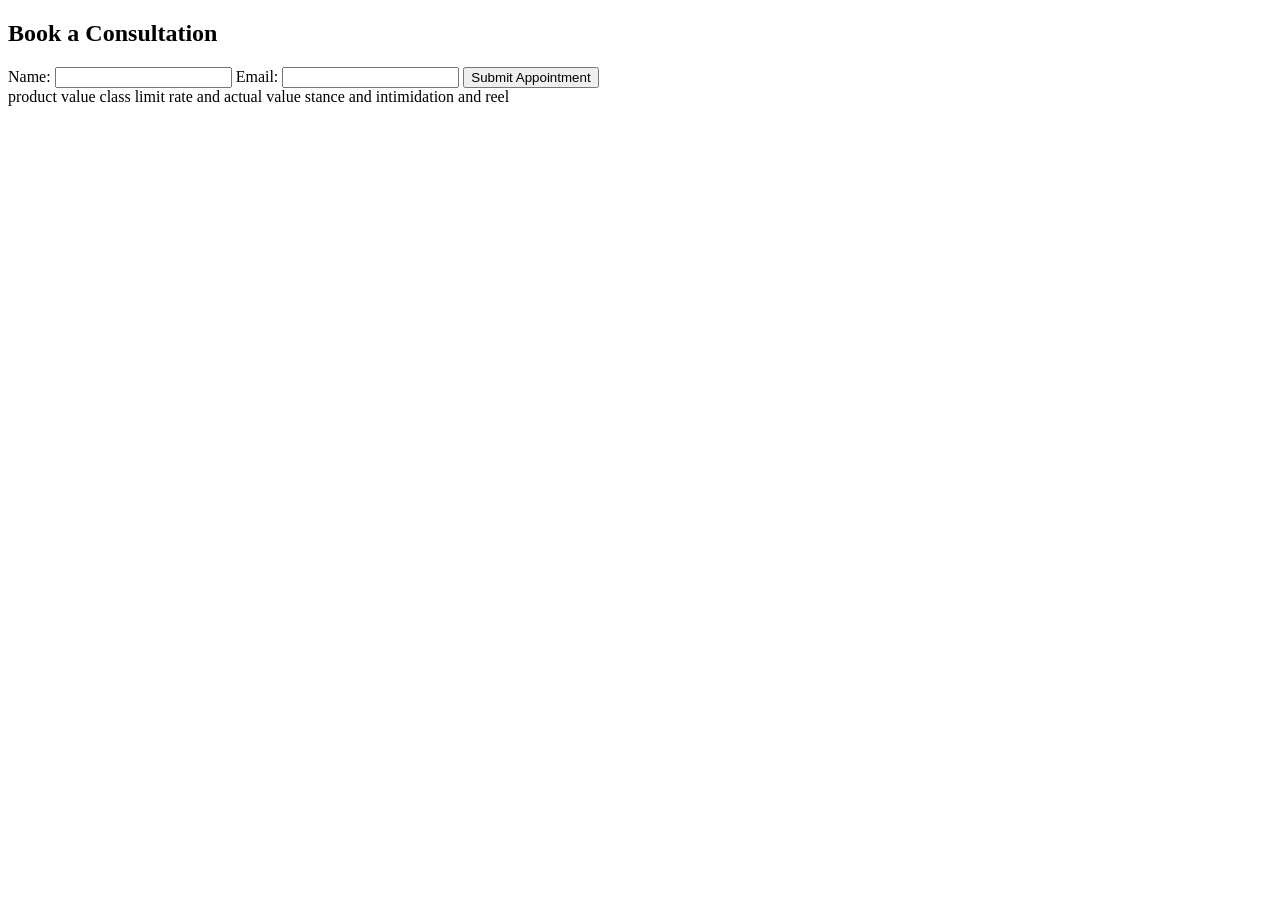
==== pages/appointments.html @ c3745ec6 "Initial commit: HTML & CSS base" ====
<!DOCTYPE html>
<html lang="en">
<head>
    <meta charset="UTF-8">
    <meta name="viewport" content="width=device-width, initial-scale=1.0">
    <title>Document</title>
</head>
<body>
    <main>
  <h2>Book a Consultation</h2>
  <form id="appointment-form">
    <label for="name">Name:</label>
    <input type="text" id="name" name="name" required>
    
    <label for="email">Email:</label>
    <input type="email" id="email" name="email" required>
    
    <button type="submit">Submit Appointment</button>
  </form>
</main>
    
</body>
</html>

<value>
  product value class
  limit rate and actual value stance and intimidation and reel
</value>

<limit>
  <label for = "email">
</limit>
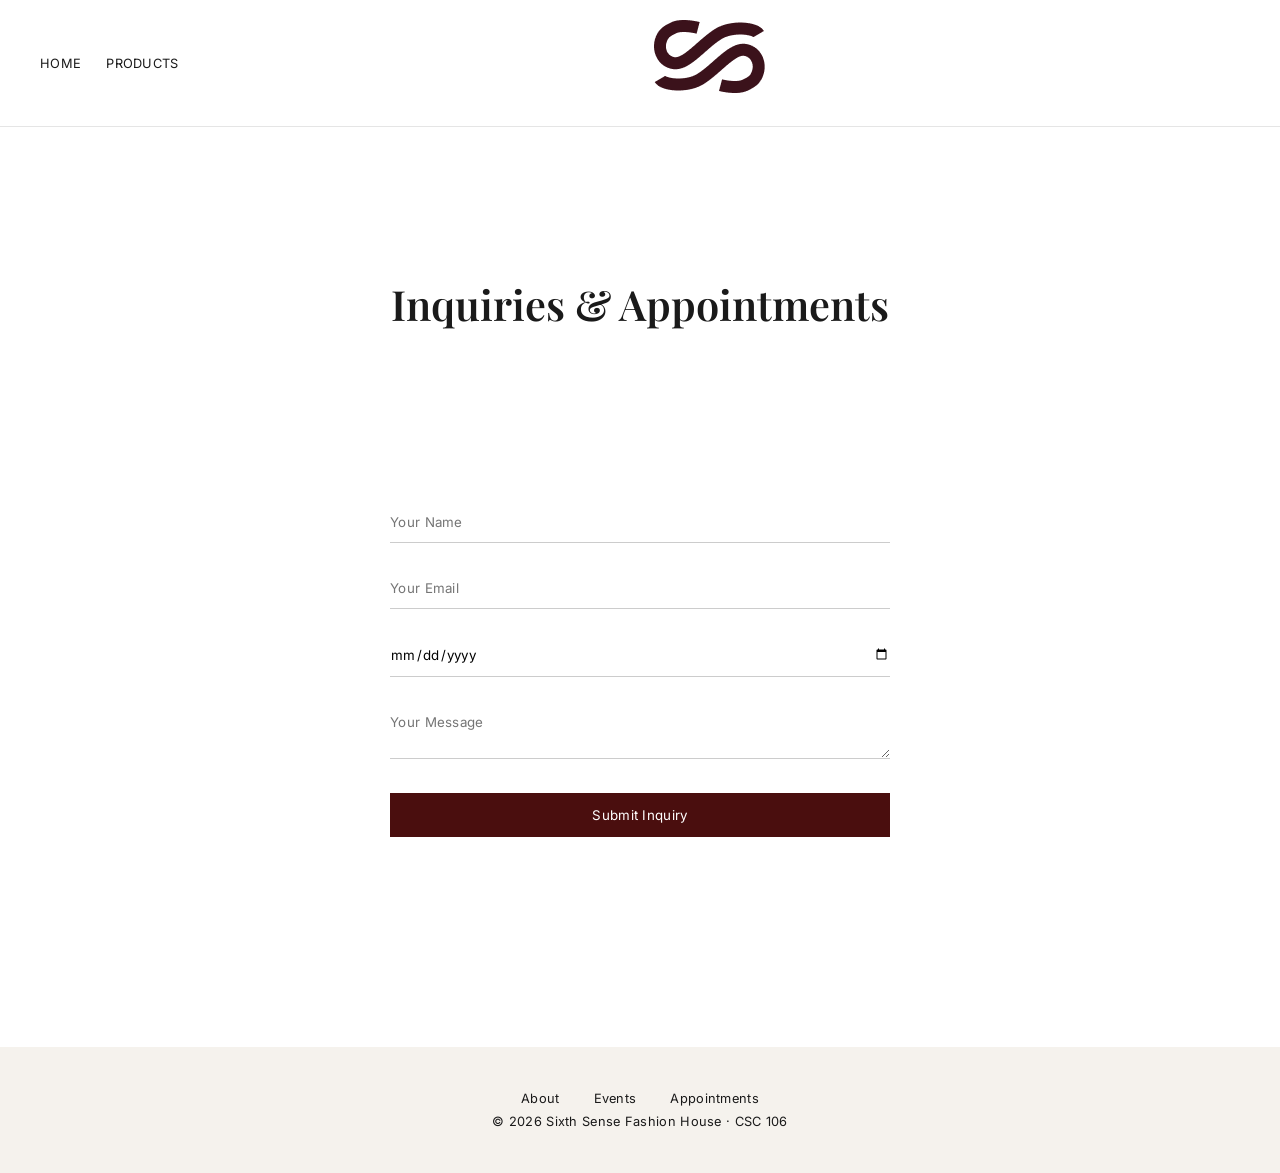
==== commit fa998c66: "Fixed deployment by adding redirect index and renaming home.html" ====
--- a/pages/appointments.html
+++ b/pages/appointments.html
@@ -1,33 +1,55 @@
-<!DOCTYPE html>
+<!--
+  Course: CSC 106 / IFT 203
+  Project: Sixth Sense Fashion House
+  Page: Home
+  Institution: MIVA Open University
+-->
+
+<!doctype html>
 <html lang="en">
-<head>
-    <meta charset="UTF-8">
-    <meta name="viewport" content="width=device-width, initial-scale=1.0">
-    <title>Document</title>
-</head>
-<body>
+  <head>
+    <meta charset="UTF-8" />
+    <meta name="viewport" content="width=device-width, initial-scale=1.0" />
+    <title>Sixth Sense Fashion House</title>
+    <link rel="stylesheet" href="../css/styles.css" />
+    <script src="../js/script.js" defer></script>
+  </head>
+
+  <body class="inner-page">
+    <header class="header">
+      <nav class="nav-left">
+        <a href="index.html">Home</a>
+        <a href="products.html">Products</a>
+      </nav>
+      <div class="logo">
+        <img src="../images/products/Logo1.png" alt="logo" />
+      </div>
+
+      <div class="nav-right"></div>
+    </header>
+
     <main>
-  <h2>Book a Consultation</h2>
-  <form id="appointment-form">
-    <label for="name">Name:</label>
-    <input type="text" id="name" name="name" required>
-    
-    <label for="email">Email:</label>
-    <input type="email" id="email" name="email" required>
-    
-    <button type="submit">Submit Appointment</button>
-  </form>
-</main>
-    
-</body>
+      <h1 class="page-title">Inquiries & Appointments</h1>
+
+      <section class="appointments">
+        <form>
+          <input type="text" placeholder="Your Name" />
+          <input type="email" placeholder="Your Email" />
+          <input type="date" />
+          <textarea placeholder="Your Message"></textarea>
+          <button type="submit">Submit Inquiry</button>
+        </form>
+      </section>
+    </main>
+    <!-- <marquee>
+      free shipping on orders over $100. Sixth Sense Fashion House.
+    </marquee> -->
+
+    <footer>
+      <a href="trustees.html">About</a>
+      <a href="events.html">Events</a>
+      <a href="appointments.html">Appointments</a>
+      <p>© 2026 Sixth Sense Fashion House · CSC 106</p>
+    </footer>
+  </body>
 </html>
-
-<value>
-  product value class
-  limit rate and actual value stance and intimidation and reel
-</value>
-
-<limit>
-  <label for = "email">
-</limit>
-
--- a/css/styles.css
+++ b/css/styles.css
@@ -0,0 +1,281 @@
+/* 
+  Sixth Sense Fashion House
+  CSC 106 – Web Development
+  Core styling and layout
+*/
+
+
+/* google fonts */
+@import url('https://fonts.googleapis.com/css2?family=Playfair+Display:ital,wght@0,400;0,600;1,400&family=Inter:wght@300;400;500&display=swap');
+
+/* Core design system */
+:root {
+  --white: #ffffff;
+  --bone: #f5f2ed;
+  --burgundy: #4a0e0e;
+  --text-dark: #1a1a1a;
+
+  --serif: "Playfair Display", serif;
+  --sans: "Inter", sans-serif;
+
+  --content-width: 1200px;
+}
+
+/* Reset */
+* {
+  margin: 0;
+  padding: 0;
+  box-sizing: border-box;
+}
+
+/* Global Base */
+body {
+  font-family: var(--sans);
+  background: var(--white);
+  color: var(--text-dark);
+  line-height: 1.8;
+}
+
+main {
+  max-width: var(--content-width);
+  margin: auto;
+}
+
+/* Typograpphy */
+h1, h2, h3 {
+  font-family: var(--serif);
+  font-weight: 600;
+}
+
+p, a, button, input, textarea {
+  font-family: var(--sans);
+  letter-spacing: 0.3px;
+}
+
+/* Header */
+header {
+  display: flex;
+  justify-content: space-between;
+  align-items: center;
+  padding: 20px 40px;
+  background: var(--white);
+  border-bottom: 1px solid #e5e5e5;
+}
+
+.nav-left {
+  display: flex;
+  gap: 25px;
+  justify-self: start;
+}
+
+.nav-left a {
+  text-decoration: none;
+  color: var(--text-dark);
+  font-size: 0.8rem;
+  text-transform: uppercase;
+}
+
+.nav-left a:hover {
+  color: var(--burgundy);
+}
+
+/* Header (Transparent) */
+.header--transparent {
+  width: 100%;
+  background: transparent;
+  border-bottom: none;
+}
+
+.header--transparent a,
+.header--transparent .logo {
+  color: #ffffff;
+}
+
+/* Hero section */
+.hero {
+  position: relative;
+  height: 100vh;
+  width: 100%;
+}
+
+.hero img {
+  position: absolute;
+  inset: 0;
+  width: 100%;
+  height: 100%;
+  object-fit: cover;       
+  object-position: center; 
+}
+
+.hero-overlay {
+  position: relative;
+  z-index: 2;
+  height: 100%;
+
+  display: flex;
+  flex-direction: column;
+  justify-content: center;
+  align-items: center;
+
+  text-align: center;
+  color: white;
+  background: rgba(0, 0, 0, 0.45);
+  padding: 40px;
+}
+
+/* ANNOUNCEMENT BAR */
+.announcement {
+  background: var(--burgundy);
+  color: var(--white);
+  text-align: center;
+  padding: 8px 0;
+  font-size: 0.7rem;
+  letter-spacing: 2px;
+  text-transform: uppercase;
+}
+
+/* Buttons */
+.btn-primary {
+  padding: 14px 36px;
+  border: 1px solid #ffffff;
+  color: #ffffff;
+  text-decoration: none;
+}
+
+.btn-primary:hover {
+  background: #ffffff;
+  color: var(--burgundy);
+}
+
+/* Sections */
+section {
+  padding: 90px 40px;
+}
+
+/* Product grid */
+.product-grid .grid {
+  display: grid;
+  grid-template-columns: repeat(3, 1fr);
+  gap: 50px;
+}
+
+.product {
+  display: flex;
+  flex-direction: column;
+  gap: 12px;
+}
+
+/* .product img {
+  width: 100%;
+  height: 320px;
+  object-fit: cover;
+  display: block;
+} */
+
+.product-image {
+  width: 100%;
+  aspect-ratio: 3 / 4;
+  display: flex;
+  align-items: center;
+  justify-content: center;
+  background: #f5f2ed;
+  
+}
+
+.product-image img {
+  width: 100%;
+  height: 100%;
+  object-fit: contain;
+  /* display: block; */
+}
+
+.price {
+  font-size: 0.9rem;
+  letter-spacing: 0.5px;
+  color: var(--text-dark);
+}
+
+/* Team grid */
+.team-grid {
+  display: grid;
+  grid-template-columns: repeat(4, 1fr);
+  gap: 40px;
+}
+
+.member img {
+  width: 100%;
+  filter: grayscale(100%);
+}
+
+/* INNER PAGES */
+.inner-page header {
+  position: relative;
+  background: var(--white);
+}
+
+.inner-page main {
+  padding: 140px 60px 120px;
+}
+
+.page-title {
+  font-family: var(--serif);
+  font-size: 2.6rem;
+  margin-bottom: 70px;
+  text-align: center;
+}
+
+.logo {
+  font-family: var(--serif);
+  font-size: 1.6rem;
+  justify-self: center;
+}
+
+/* Forms */
+form {
+  max-width: 500px;
+  margin: auto;
+}
+
+input, textarea {
+  width: 100%;
+  padding: 12px 0;
+  margin-bottom: 25px;
+  border: none;
+  border-bottom: 1px solid #ccc;
+  background: transparent;
+}
+
+button {
+  width: 100%;
+  padding: 14px;
+  background: var(--burgundy);
+  color: var(--white);
+  border: none;
+  cursor: pointer;
+}
+
+/* Footer */
+footer {
+  background: var(--bone);
+  text-align: center;
+  padding: 40px;
+  font-size: 0.8rem;
+}
+
+footer a {
+  margin: 0 15px;
+  text-decoration: none;
+  color: var(--text-dark);
+}
+
+/* Home header(THIS WAS VISIBILTY FIX) */
+.header--transparent .nav-left a,
+.header--transparent .logo {
+  color: #0f0f0f;
+  opacity: 1;
+}
+
+.header--transparent .nav-left a:hover {
+  color: #080808;
+  opacity: 0.8;
+}
